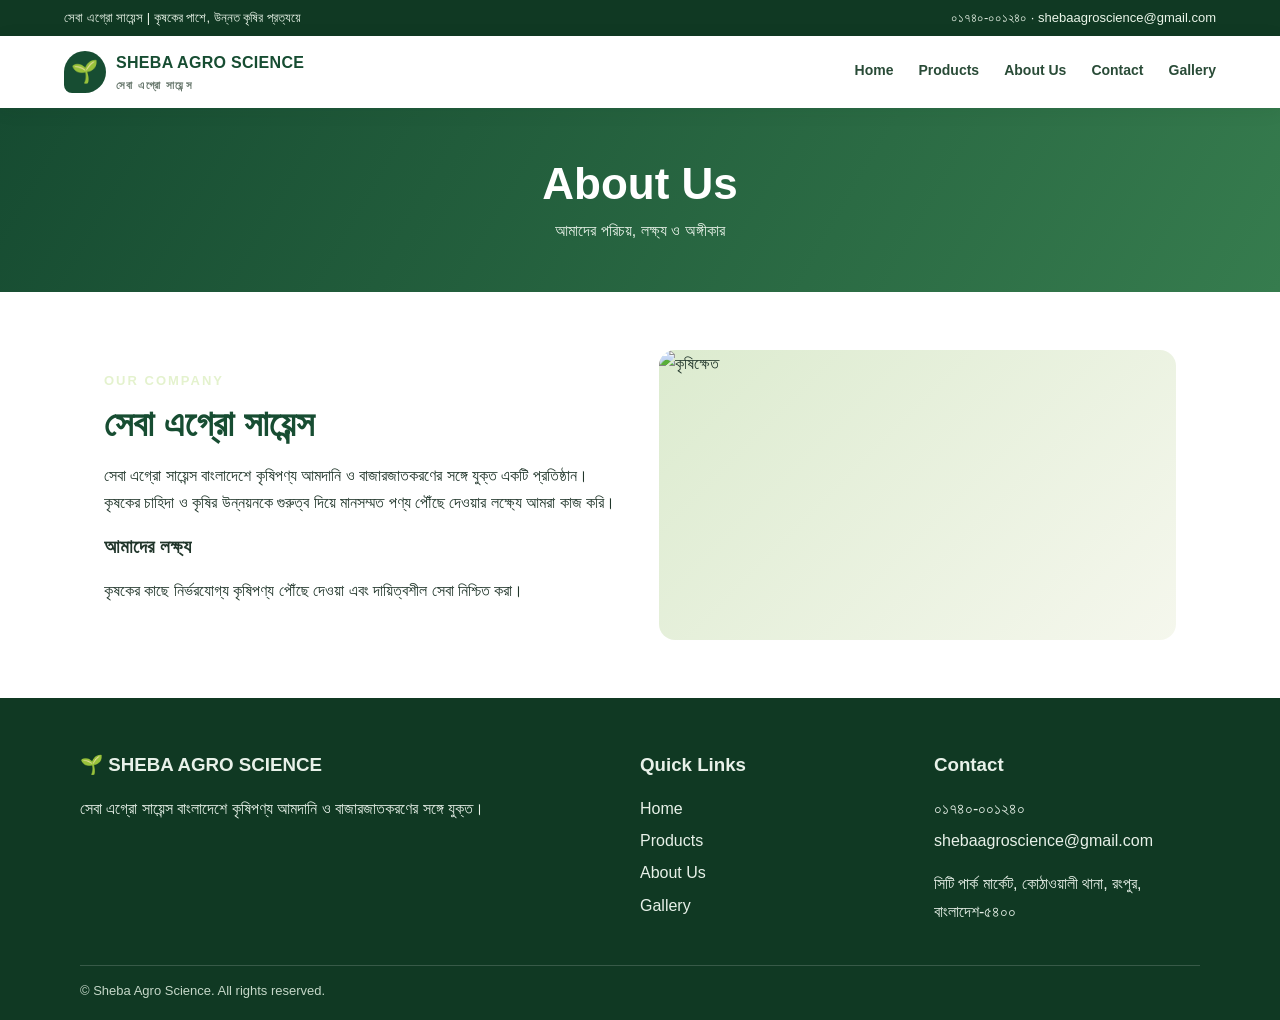
==== about.html @ 630cabfa "Add files via upload" ====
<!doctype html><html lang="bn"><head><meta charset="utf-8"><meta name="viewport" content="width=device-width,initial-scale=1"><title>About Us | Sheba Agro Science</title><meta name="description" content="সেবা এগ্রো সায়েন্স সম্পর্কে জানুন।"><link rel="stylesheet" href="style.css"></head><body><div class="topbar"><span>সেবা এগ্রো সায়েন্স | কৃষকের পাশে, উন্নত কৃষির প্রত্যয়ে</span><span>০১৭৪০-০০১২৪০ · shebaagroscience@gmail.com</span></div>
<header><a class="brand" href="index.html"><span class="brandmark">🌱</span><span>SHEBA AGRO SCIENCE<small>সেবা এগ্রো সায়েন্স</small></span></a><nav><a href="index.html">Home</a><a href="products.html">Products</a><a href="about.html">About Us</a><a href="contact.html">Contact</a><a href="gallery.html">Gallery</a></nav></header><section class="page-hero"><h1>About Us</h1><p>আমাদের পরিচয়, লক্ষ্য ও অঙ্গীকার</p></section><main class="wrap"><div class="split"><div><div class="eyebrow">Our Company</div><h2>সেবা এগ্রো সায়েন্স</h2><p>সেবা এগ্রো সায়েন্স বাংলাদেশে কৃষিপণ্য আমদানি ও বাজারজাতকরণের সঙ্গে যুক্ত একটি প্রতিষ্ঠান। কৃষকের চাহিদা ও কৃষির উন্নয়নকে গুরুত্ব দিয়ে মানসম্মত পণ্য পৌঁছে দেওয়ার লক্ষ্যে আমরা কাজ করি।</p><h3>আমাদের লক্ষ্য</h3><p>কৃষকের কাছে নির্ভরযোগ্য কৃষিপণ্য পৌঁছে দেওয়া এবং দায়িত্বশীল সেবা নিশ্চিত করা।</p></div><div class="visual"><img src="https://images.unsplash.com/photo-1500382017468-9049fed747ef?auto=format&fit=crop&w=900&q=80" alt="কৃষিক্ষেত"></div></div></main><footer><div class="footer-grid"><div><h3>🌱 SHEBA AGRO SCIENCE</h3><p>সেবা এগ্রো সায়েন্স বাংলাদেশে কৃষিপণ্য আমদানি ও বাজারজাতকরণের সঙ্গে যুক্ত।</p></div><div><h3>Quick Links</h3><a href="index.html">Home</a><a href="products.html">Products</a><a href="about.html">About Us</a><a href="gallery.html">Gallery</a></div><div><h3>Contact</h3><a href="tel:+8801740001240">০১৭৪০-০০১২৪০</a><a href="mailto:shebaagroscience@gmail.com">shebaagroscience@gmail.com</a><p>সিটি পার্ক মার্কেট, কোঠাওয়ালী থানা, রংপুর, বাংলাদেশ-৫৪০০</p></div></div><div class="copyright">© Sheba Agro Science. All rights reserved.</div></footer></body></html>
---- style.css ----
:root{--green:#174d32;--green2:#26764a;--lime:#d9edbd;--cream:#f7f8f1;--ink:#20352a;--muted:#66766b;--line:#e2e9df;--gold:#e9b949}
*{box-sizing:border-box}html{scroll-behavior:smooth}body{margin:0;font-family:Arial,"Noto Sans Bengali",sans-serif;color:var(--ink);line-height:1.7;background:#fff}a{color:inherit}
.topbar{background:#103923;color:#eaf5e9;padding:7px 5%;font-size:13px;display:flex;justify-content:space-between;gap:12px;flex-wrap:wrap}
header{position:sticky;top:0;z-index:10;background:#fff;box-shadow:0 3px 18px #102f1b12;padding:13px 5%;display:flex;align-items:center;justify-content:space-between;gap:18px;flex-wrap:wrap}
.brand{display:flex;align-items:center;gap:10px;text-decoration:none;color:var(--green);font-weight:900;letter-spacing:.3px}.brandmark{width:42px;height:42px;border-radius:50% 50% 50% 8px;background:var(--green);color:white;display:grid;place-items:center;font-size:22px}.brand small{display:block;font-size:11px;letter-spacing:1.4px;color:var(--muted)}
nav{display:flex;gap:clamp(10px,2vw,25px);flex-wrap:wrap}nav a{text-decoration:none;font-size:14px;font-weight:700;color:#294b37;padding:7px 0;border-bottom:2px solid transparent}nav a:hover,nav a.active{color:var(--green2);border-color:var(--gold)}
.hero{min-height:430px;background:linear-gradient(90deg,#103923ed,#174d32b8),url('https://images.unsplash.com/photo-1500382017468-9049fed747ef?auto=format&fit=crop&w=1800&q=85') center/cover;color:#fff;display:flex;align-items:center}.hero-inner{max-width:1120px;width:100%;margin:auto;padding:75px 24px}.eyebrow{color:#e4f2ce;font-weight:700;letter-spacing:2px;text-transform:uppercase;font-size:13px}.hero h1{font-size:clamp(34px,6vw,60px);line-height:1.15;max-width:760px;margin:12px 0}.hero p{font-size:18px;max-width:650px;color:#edf5ed}.actions{display:flex;gap:12px;flex-wrap:wrap;margin-top:24px}
.btn{display:inline-block;text-decoration:none;border-radius:7px;padding:11px 20px;background:var(--gold);color:#173b27;font-weight:800;border:1px solid var(--gold)}.btn.outline{background:transparent;color:white;border-color:#ffffffa8}.btn.green{background:var(--green);color:white;border-color:var(--green)}
.wrap{max-width:1120px;margin:auto;padding:58px 24px}.section-head{text-align:center;max-width:720px;margin:0 auto 30px}.section-head .eyebrow{color:var(--green2)}h1,h2,h3{line-height:1.25}h2{font-size:clamp(26px,4vw,36px);color:var(--green);margin:8px 0 12px}.section-head p,.muted{color:var(--muted)}
.stats{display:grid;grid-template-columns:repeat(auto-fit,minmax(180px,1fr));gap:1px;background:var(--line);border:1px solid var(--line);border-radius:12px;overflow:hidden;margin-top:-28px;position:relative}.stat{background:#fff;text-align:center;padding:22px}.stat strong{display:block;color:var(--green);font-size:18px}
.split{display:grid;grid-template-columns:1fr 1fr;gap:38px;align-items:center}.visual{min-height:290px;border-radius:16px;background:linear-gradient(135deg,#dcebcf,#f5f7ed);display:grid;place-items:center;overflow:hidden}.visual img{width:100%;height:100%;min-height:290px;object-fit:cover}
.grid{display:grid;grid-template-columns:repeat(auto-fit,minmax(235px,1fr));gap:22px}.card{border:1px solid var(--line);border-radius:13px;overflow:hidden;background:#fff;transition:.2s;box-shadow:0 5px 20px #173b2709}.card:hover{transform:translateY(-4px);box-shadow:0 12px 26px #173b2718}.card img{width:100%;height:225px;object-fit:contain;background:var(--cream);padding:15px}.card-body{padding:18px}.card h3{margin:0 0 8px;color:var(--green)}.tag{display:inline-block;background:#eef6e8;color:var(--green);padding:4px 10px;border-radius:20px;font-size:12px;font-weight:700}
.page-hero{background:linear-gradient(120deg,#164b31,#367c4e);color:#fff;padding:48px 24px;text-align:center}.page-hero h1{font-size:clamp(30px,5vw,44px);margin:0 0 6px}.page-hero p{margin:0;color:#e7f1e7}
.panel{background:var(--cream);border:1px solid var(--line);border-radius:14px;padding:24px;margin:20px 0}
.product-detail{display:grid;grid-template-columns:minmax(260px, .9fr) 1.1fr;gap:36px;align-items:start}.product-detail img{width:100%;max-height:520px;object-fit:contain;background:var(--cream);border-radius:14px;padding:14px}
ul{padding-left:22px}li{margin:8px 0}
.contact-grid{display:grid;grid-template-columns:repeat(auto-fit,minmax(220px,1fr));gap:16px}.contact-item{border:1px solid var(--line);border-radius:12px;padding:20px}.contact-item b{display:block;color:var(--green);margin-bottom:5px}
.gallery-note{background:#f4f8f1;border-radius:12px;padding:16px;color:var(--muted);margin-top:22px}
footer{background:#103923;color:#e8f1e9;padding:36px 5% 18px}.footer-grid{max-width:1120px;margin:auto;display:grid;grid-template-columns:2fr 1fr 1fr;gap:28px}.footer-grid a{color:#e8f1e9;text-decoration:none;display:block;margin:5px 0}.copyright{max-width:1120px;margin:24px auto 0;border-top:1px solid #ffffff2b;padding-top:14px;font-size:13px;color:#c5d7c8}
@media(max-width:720px){header{position:static;justify-content:center}.brand{width:100%;justify-content:center}nav{justify-content:center}.split,.product-detail{grid-template-columns:1fr}.hero{min-height:390px}.footer-grid{grid-template-columns:1fr}.wrap{padding:42px 18px}}
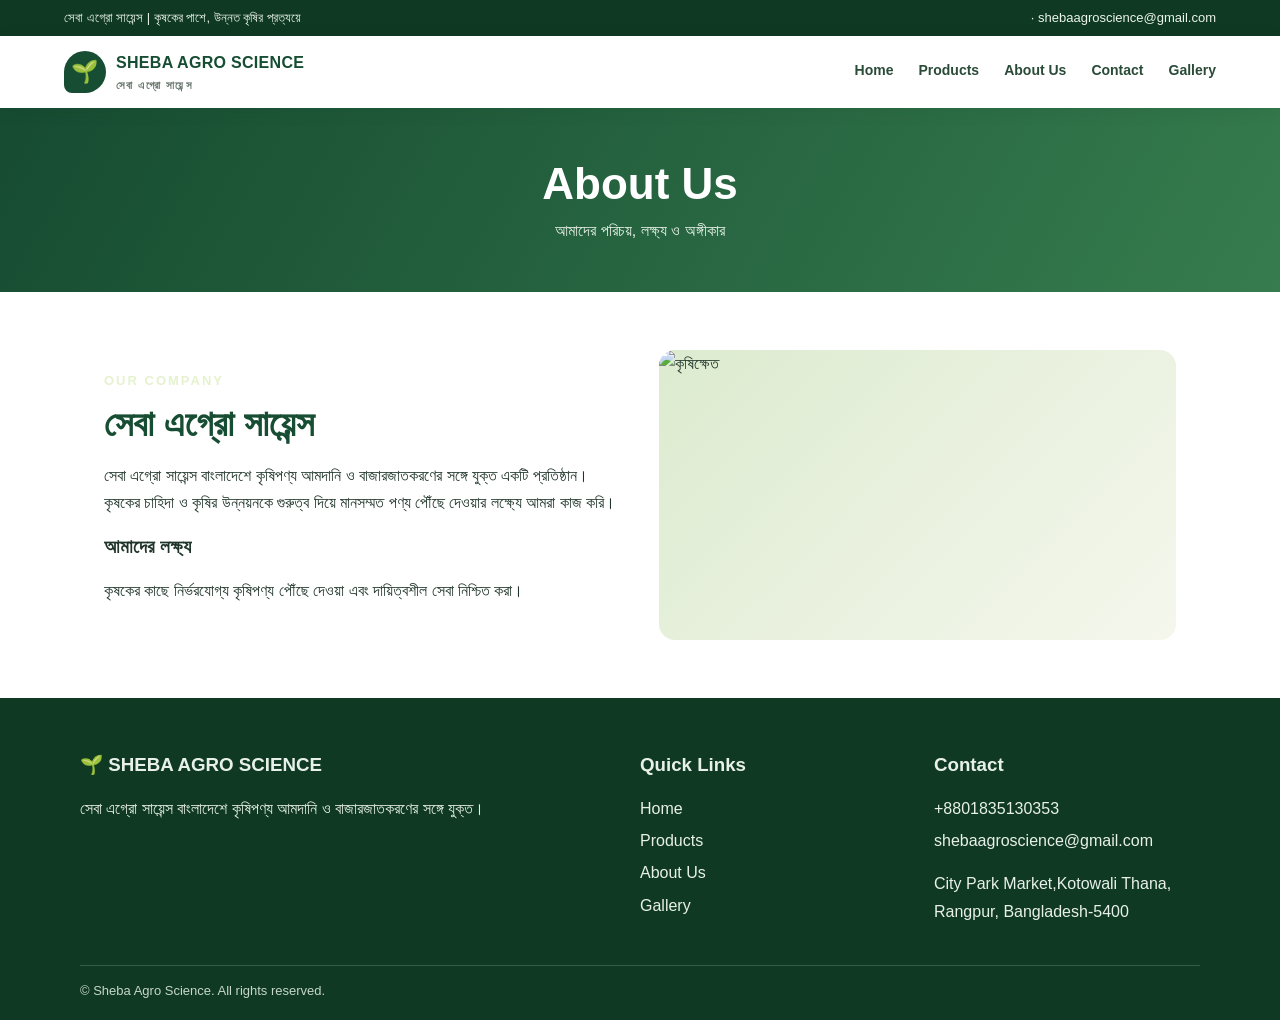
==== commit 7762c905: "Update about.html" ====
--- a/about.html
+++ b/about.html
@@ -1,2 +1,2 @@
-<!doctype html><html lang="bn"><head><meta charset="utf-8"><meta name="viewport" content="width=device-width,initial-scale=1"><title>About Us | Sheba Agro Science</title><meta name="description" content="সেবা এগ্রো সায়েন্স সম্পর্কে জানুন।"><link rel="stylesheet" href="style.css"></head><body><div class="topbar"><span>সেবা এগ্রো সায়েন্স | কৃষকের পাশে, উন্নত কৃষির প্রত্যয়ে</span><span>০১৭৪০-০০১২৪০ · shebaagroscience@gmail.com</span></div>
-<header><a class="brand" href="index.html"><span class="brandmark">🌱</span><span>SHEBA AGRO SCIENCE<small>সেবা এগ্রো সায়েন্স</small></span></a><nav><a href="index.html">Home</a><a href="products.html">Products</a><a href="about.html">About Us</a><a href="contact.html">Contact</a><a href="gallery.html">Gallery</a></nav></header><section class="page-hero"><h1>About Us</h1><p>আমাদের পরিচয়, লক্ষ্য ও অঙ্গীকার</p></section><main class="wrap"><div class="split"><div><div class="eyebrow">Our Company</div><h2>সেবা এগ্রো সায়েন্স</h2><p>সেবা এগ্রো সায়েন্স বাংলাদেশে কৃষিপণ্য আমদানি ও বাজারজাতকরণের সঙ্গে যুক্ত একটি প্রতিষ্ঠান। কৃষকের চাহিদা ও কৃষির উন্নয়নকে গুরুত্ব দিয়ে মানসম্মত পণ্য পৌঁছে দেওয়ার লক্ষ্যে আমরা কাজ করি।</p><h3>আমাদের লক্ষ্য</h3><p>কৃষকের কাছে নির্ভরযোগ্য কৃষিপণ্য পৌঁছে দেওয়া এবং দায়িত্বশীল সেবা নিশ্চিত করা।</p></div><div class="visual"><img src="https://images.unsplash.com/photo-1500382017468-9049fed747ef?auto=format&fit=crop&w=900&q=80" alt="কৃষিক্ষেত"></div></div></main><footer><div class="footer-grid"><div><h3>🌱 SHEBA AGRO SCIENCE</h3><p>সেবা এগ্রো সায়েন্স বাংলাদেশে কৃষিপণ্য আমদানি ও বাজারজাতকরণের সঙ্গে যুক্ত।</p></div><div><h3>Quick Links</h3><a href="index.html">Home</a><a href="products.html">Products</a><a href="about.html">About Us</a><a href="gallery.html">Gallery</a></div><div><h3>Contact</h3><a href="tel:+8801740001240">০১৭৪০-০০১২৪০</a><a href="mailto:shebaagroscience@gmail.com">shebaagroscience@gmail.com</a><p>সিটি পার্ক মার্কেট, কোঠাওয়ালী থানা, রংপুর, বাংলাদেশ-৫৪০০</p></div></div><div class="copyright">© Sheba Agro Science. All rights reserved.</div></footer></body></html>+<!doctype html><html lang="bn"><head><meta charset="utf-8"><meta name="viewport" content="width=device-width,initial-scale=1"><title>About Us | Sheba Agro Science</title><meta name="description" content="সেবা এগ্রো সায়েন্স সম্পর্কে জানুন।"><link rel="stylesheet" href="style.css"></head><body><div class="topbar"><span>সেবা এগ্রো সায়েন্স | কৃষকের পাশে, উন্নত কৃষির প্রত্যয়ে</span><span>· shebaagroscience@gmail.com</span></div>
+<header><a class="brand" href="index.html"><span class="brandmark">🌱</span><span>SHEBA AGRO SCIENCE<small>সেবা এগ্রো সায়েন্স</small></span></a><nav><a href="index.html">Home</a><a href="products.html">Products</a><a href="about.html">About Us</a><a href="contact.html">Contact</a><a href="gallery.html">Gallery</a></nav></header><section class="page-hero"><h1>About Us</h1><p>আমাদের পরিচয়, লক্ষ্য ও অঙ্গীকার</p></section><main class="wrap"><div class="split"><div><div class="eyebrow">Our Company</div><h2>সেবা এগ্রো সায়েন্স</h2><p>সেবা এগ্রো সায়েন্স বাংলাদেশে কৃষিপণ্য আমদানি ও বাজারজাতকরণের সঙ্গে যুক্ত একটি প্রতিষ্ঠান। কৃষকের চাহিদা ও কৃষির উন্নয়নকে গুরুত্ব দিয়ে মানসম্মত পণ্য পৌঁছে দেওয়ার লক্ষ্যে আমরা কাজ করি।</p><h3>আমাদের লক্ষ্য</h3><p>কৃষকের কাছে নির্ভরযোগ্য কৃষিপণ্য পৌঁছে দেওয়া এবং দায়িত্বশীল সেবা নিশ্চিত করা।</p></div><div class="visual"><img src="https://images.unsplash.com/photo-1500382017468-9049fed747ef?auto=format&fit=crop&w=900&q=80" alt="কৃষিক্ষেত"></div></div></main><footer><div class="footer-grid"><div><h3>🌱 SHEBA AGRO SCIENCE</h3><p>সেবা এগ্রো সায়েন্স বাংলাদেশে কৃষিপণ্য আমদানি ও বাজারজাতকরণের সঙ্গে যুক্ত।</p></div><div><h3>Quick Links</h3><a href="index.html">Home</a><a href="products.html">Products</a><a href="about.html">About Us</a><a href="gallery.html">Gallery</a></div><div><h3>Contact</h3><a href="tel:+8801835130353">+8801835130353</a><a href="mailto:shebaagroscience@gmail.com">shebaagroscience@gmail.com</a><p>City Park Market,Kotowali Thana, Rangpur, Bangladesh-5400</p></div></div><div class="copyright">© Sheba Agro Science. All rights reserved.</div></footer></body></html>
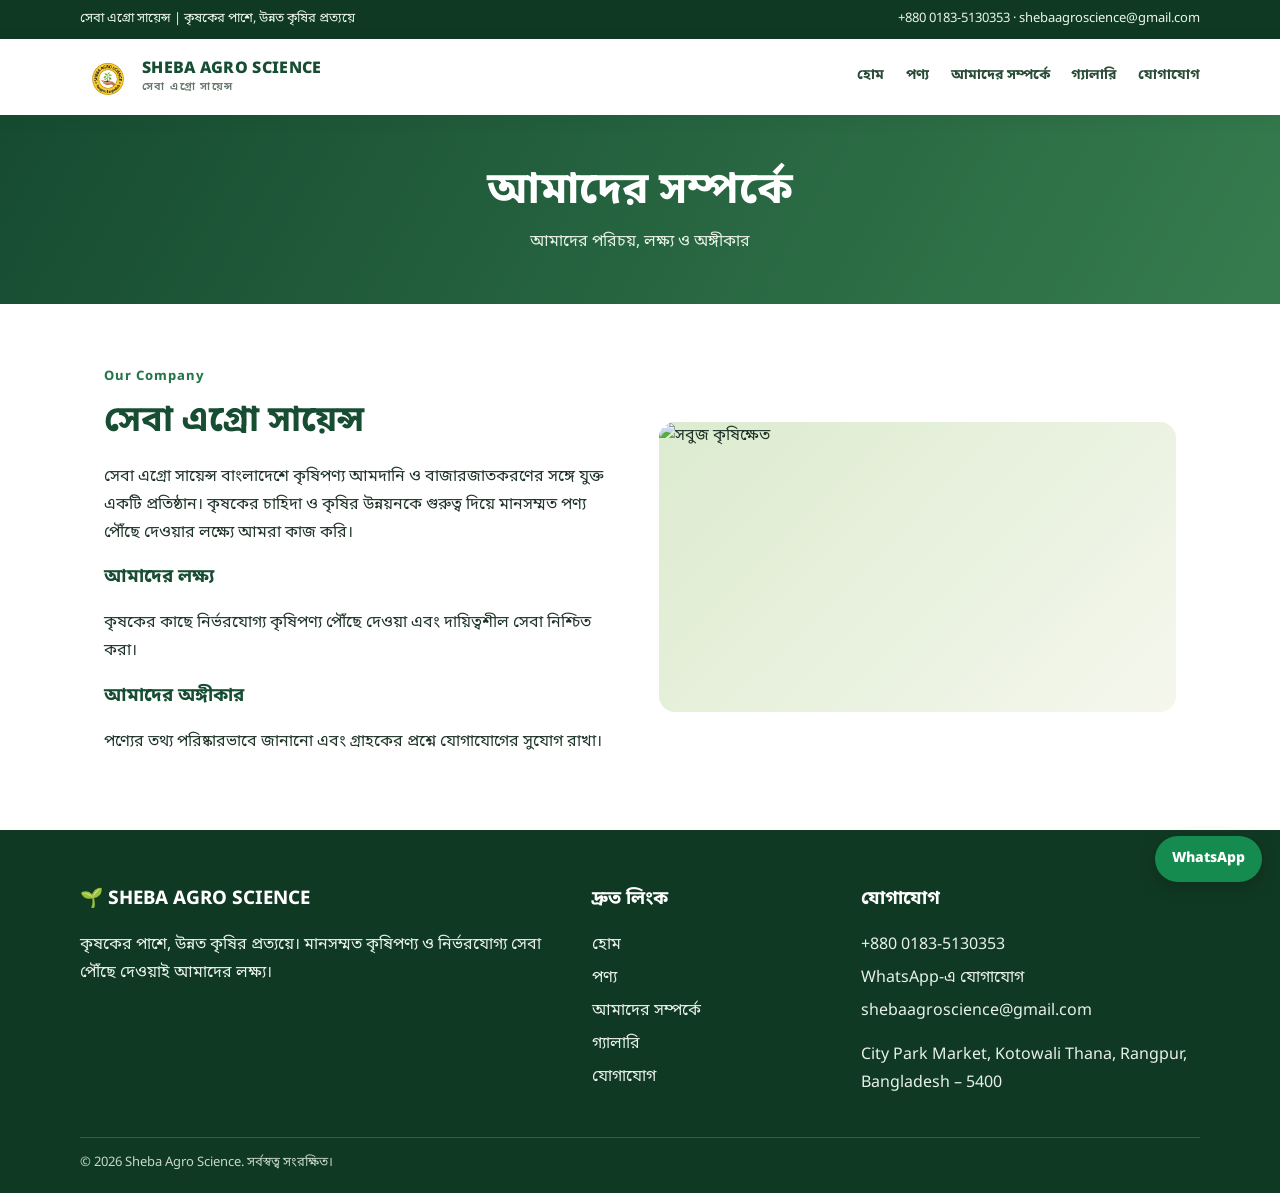
==== commit 6dd10c40: "Update all" ====
--- a/about.html
+++ b/about.html
@@ -1,2 +1,34 @@
-<!doctype html><html lang="bn"><head><meta charset="utf-8"><meta name="viewport" content="width=device-width,initial-scale=1"><title>About Us | Sheba Agro Science</title><meta name="description" content="সেবা এগ্রো সায়েন্স সম্পর্কে জানুন।"><link rel="stylesheet" href="style.css"></head><body><div class="topbar"><span>সেবা এগ্রো সায়েন্স | কৃষকের পাশে, উন্নত কৃষির প্রত্যয়ে</span><span>· shebaagroscience@gmail.com</span></div>
-<header><a class="brand" href="index.html"><span class="brandmark">🌱</span><span>SHEBA AGRO SCIENCE<small>সেবা এগ্রো সায়েন্স</small></span></a><nav><a href="index.html">Home</a><a href="products.html">Products</a><a href="about.html">About Us</a><a href="contact.html">Contact</a><a href="gallery.html">Gallery</a></nav></header><section class="page-hero"><h1>About Us</h1><p>আমাদের পরিচয়, লক্ষ্য ও অঙ্গীকার</p></section><main class="wrap"><div class="split"><div><div class="eyebrow">Our Company</div><h2>সেবা এগ্রো সায়েন্স</h2><p>সেবা এগ্রো সায়েন্স বাংলাদেশে কৃষিপণ্য আমদানি ও বাজারজাতকরণের সঙ্গে যুক্ত একটি প্রতিষ্ঠান। কৃষকের চাহিদা ও কৃষির উন্নয়নকে গুরুত্ব দিয়ে মানসম্মত পণ্য পৌঁছে দেওয়ার লক্ষ্যে আমরা কাজ করি।</p><h3>আমাদের লক্ষ্য</h3><p>কৃষকের কাছে নির্ভরযোগ্য কৃষিপণ্য পৌঁছে দেওয়া এবং দায়িত্বশীল সেবা নিশ্চিত করা।</p></div><div class="visual"><img src="https://images.unsplash.com/photo-1500382017468-9049fed747ef?auto=format&fit=crop&w=900&q=80" alt="কৃষিক্ষেত"></div></div></main><footer><div class="footer-grid"><div><h3>🌱 SHEBA AGRO SCIENCE</h3><p>সেবা এগ্রো সায়েন্স বাংলাদেশে কৃষিপণ্য আমদানি ও বাজারজাতকরণের সঙ্গে যুক্ত।</p></div><div><h3>Quick Links</h3><a href="index.html">Home</a><a href="products.html">Products</a><a href="about.html">About Us</a><a href="gallery.html">Gallery</a></div><div><h3>Contact</h3><a href="tel:+8801835130353">+8801835130353</a><a href="mailto:shebaagroscience@gmail.com">shebaagroscience@gmail.com</a><p>City Park Market,Kotowali Thana, Rangpur, Bangladesh-5400</p></div></div><div class="copyright">© Sheba Agro Science. All rights reserved.</div></footer></body></html>
+<!doctype html>
+<html lang="bn">
+<head>
+<meta charset="utf-8"><meta name="viewport" content="width=device-width, initial-scale=1">
+<title>আমাদের সম্পর্কে | Sheba Agro Science</title><meta name="description" content="সেবা এগ্রো সায়েন্স সম্পর্কে জানুন।">
+<meta name="theme-color" content="#174d32"><link rel="stylesheet" href="style.css">
+</head><body>
+<div class="topbar">
+  <span>সেবা এগ্রো সায়েন্স | কৃষকের পাশে, উন্নত কৃষির প্রত্যয়ে</span>
+  <span><a href="tel:+8801835130353">+880 0183-5130353</a> <span aria-hidden="true">·</span> <a href="mailto:shebaagroscience@gmail.com">shebaagroscience@gmail.com</a></span>
+</div>
+<header class="site-header">
+  <a class="brand" href="index.html" aria-label="Sheba Agro Science home">
+    <img class="brand-logo" src="sheba-agro-logo.jpg" alt="Sheba Agro Science logo">
+    <span class="brand-name">SHEBA AGRO SCIENCE<small>সেবা এগ্রো সায়েন্স</small></span>
+  </a>
+  <nav aria-label="প্রধান মেনু">
+    <a href="index.html">হোম</a><a href="products.html">পণ্য</a><a href="about.html">আমাদের সম্পর্কে</a><a href="gallery.html">গ্যালারি</a><a href="contact.html">যোগাযোগ</a>
+  </nav>
+</header><section class="page-hero"><h1>আমাদের সম্পর্কে</h1><p>আমাদের পরিচয়, লক্ষ্য ও অঙ্গীকার</p></section>
+<main class="wrap split"><div><span class="eyebrow dark">Our Company</span><h2>সেবা এগ্রো সায়েন্স</h2>
+<p>সেবা এগ্রো সায়েন্স বাংলাদেশে কৃষিপণ্য আমদানি ও বাজারজাতকরণের সঙ্গে যুক্ত একটি প্রতিষ্ঠান। কৃষকের চাহিদা ও কৃষির উন্নয়নকে গুরুত্ব দিয়ে মানসম্মত পণ্য পৌঁছে দেওয়ার লক্ষ্যে আমরা কাজ করি।</p>
+<h3>আমাদের লক্ষ্য</h3><p>কৃষকের কাছে নির্ভরযোগ্য কৃষিপণ্য পৌঁছে দেওয়া এবং দায়িত্বশীল সেবা নিশ্চিত করা।</p>
+<h3>আমাদের অঙ্গীকার</h3><p>পণ্যের তথ্য পরিষ্কারভাবে জানানো এবং গ্রাহকের প্রশ্নে যোগাযোগের সুযোগ রাখা।</p></div>
+<div class="visual"><img src="https://images.unsplash.com/photo-1500382017468-9049fed747ef?auto=format&fit=crop&w=1000&q=85" alt="সবুজ কৃষিক্ষেত" loading="lazy"></div></main>
+<footer class="site-footer">
+ <div class="footer-grid">
+  <div><h3>🌱 SHEBA AGRO SCIENCE</h3><p>কৃষকের পাশে, উন্নত কৃষির প্রত্যয়ে। মানসম্মত কৃষিপণ্য ও নির্ভরযোগ্য সেবা পৌঁছে দেওয়াই আমাদের লক্ষ্য।</p></div>
+  <div><h3>দ্রুত লিংক</h3><a href="index.html">হোম</a><a href="products.html">পণ্য</a><a href="about.html">আমাদের সম্পর্কে</a><a href="gallery.html">গ্যালারি</a><a href="contact.html">যোগাযোগ</a></div>
+  <div><h3>যোগাযোগ</h3><a href="tel:+8801835130353">+880 0183-5130353</a><a href="https://wa.me/8801835130353" target="_blank" rel="noopener">WhatsApp-এ যোগাযোগ</a><a href="mailto:shebaagroscience@gmail.com">shebaagroscience@gmail.com</a><p>City Park Market, Kotowali Thana, Rangpur, Bangladesh – 5400</p></div>
+ </div>
+ <div class="copyright">© <span id="year">2026</span> Sheba Agro Science. সর্বস্বত্ব সংরক্ষিত।</div>
+</footer>
+<a class="whatsapp-float" href="https://wa.me/8801835130353" target="_blank" rel="noopener" aria-label="WhatsApp-এ যোগাযোগ">WhatsApp</a></body></html>
--- a/style.css
+++ b/style.css
@@ -1,21 +1,29 @@
+@import url('https://fonts.googleapis.com/css2?family=Noto+Sans+Bengali:wght@400;500;600;700;800&display=swap');
+:root{--green:#174d32;--green2:#26764a;--lime:#e6f1d9;--cream:#f7f8f1;--ink:#20352a;--muted:#66766b;--line:#e2e9df;--gold:#e9b949}
+*{box-sizing:border-box}html{scroll-behavior:smooth}body{margin:0;font-family:'Noto Sans Bengali',Arial,sans-serif;color:var(--ink);line-height:1.75;background:#fff}img{max-width:100%;display:block}a{color:var(--green2)}a:focus-visible,.btn:focus-visible{outline:3px solid var(--gold);outline-offset:3px}
+.topbar{background:#103923;color:#eaf5e9;padding:8px max(5%,calc((100% - 1120px)/2));font-size:13px;display:flex;justify-content:space-between;gap:8px 18px;flex-wrap:wrap}.topbar a{color:inherit;text-decoration:none}
+.site-header{position:sticky;top:0;z-index:20;background:#fff;box-shadow:0 3px 18px #102f1b12;padding:12px max(5%,calc((100% - 1120px)/2));display:flex;align-items:center;justify-content:space-between;gap:18px}
+.brand{display:flex;align-items:center;gap:10px;text-decoration:none;color:var(--green);font-weight:800;letter-spacing:.3px;line-height:1.35}.brandmark{width:43px;height:43px;flex:0 0 43px;border-radius:50% 50% 50% 8px;background:var(--green);color:white;display:grid;place-items:center;font-size:22px}.brand-name small{display:block;font-size:11px;letter-spacing:1.4px;color:var(--muted);font-weight:600}
+nav{display:flex;align-items:center;justify-content:flex-end;gap:clamp(8px,1.7vw,22px);flex-wrap:wrap}nav a{text-decoration:none;font-size:14px;font-weight:700;color:#294b37;padding:8px 0;border-bottom:2px solid transparent}nav a:hover{color:var(--green2);border-color:var(--gold)}
+.hero{min-height:430px;background:linear-gradient(90deg,#103923ed,#174d32b8),url('https://images.unsplash.com/photo-1500382017468-9049fed747ef?auto=format&fit=crop&w=1800&q=85') center/cover;color:#fff;display:flex;align-items:center}.hero-inner{max-width:1120px;width:100%;margin:auto;padding:76px 24px}.eyebrow{color:#e4f2ce;font-weight:700;letter-spacing:1px;font-size:13px}.eyebrow.dark{color:var(--green2)}.hero h1{font-size:clamp(34px,6vw,60px);line-height:1.2;max-width:760px;margin:12px 0}.hero p{font-size:18px;max-width:650px;color:#edf5ed}.actions{display:flex;gap:12px;flex-wrap:wrap;margin-top:24px}
+.btn{display:inline-flex;align-items:center;justify-content:center;text-align:center;text-decoration:none;border-radius:8px;padding:11px 19px;background:var(--gold);color:#173b27;font-weight:800;border:1px solid var(--gold);transition:transform .2s,background .2s}.btn:hover{transform:translateY(-2px)}.btn.outline{background:transparent;color:white;border-color:#ffffffa8}.btn.green{background:var(--green);color:white;border-color:var(--green)}
+.wrap{max-width:1120px;margin:auto;padding:58px 24px}.section-head{text-align:center;max-width:720px;margin:0 auto 30px}.section-head p,.muted{color:var(--muted)}h1,h2,h3{line-height:1.35}h2{font-size:clamp(25px,4vw,36px);color:var(--green);margin:8px 0 12px}h3{color:var(--green)}
+.stats{display:grid;grid-template-columns:repeat(3,minmax(0,1fr));gap:1px;background:var(--line);border:1px solid var(--line);border-radius:14px;overflow:hidden;margin-top:-26px;position:relative;padding:0}.stat{background:#fff;text-align:center;padding:22px}.stat strong{display:block;color:var(--green);font-size:18px}.stat span{color:var(--muted);font-size:14px}
+.split{display:grid;grid-template-columns:1fr 1fr;gap:38px;align-items:center}.visual{min-height:290px;border-radius:16px;background:linear-gradient(135deg,#dcebcf,#f5f7ed);overflow:hidden}.visual img{width:100%;height:100%;min-height:290px;object-fit:cover}
+.product-section{background:#f8faf6}.grid{display:grid;grid-template-columns:repeat(auto-fit,minmax(min(100%,245px),1fr));gap:22px}.card{border:1px solid var(--line);border-radius:14px;overflow:hidden;background:#fff;box-shadow:0 5px 20px #173b2709;min-width:0}.card img{width:100%;height:230px;object-fit:contain;background:var(--cream);padding:15px}.card-body{padding:18px}.card h3{margin:8px 0}.tag{display:inline-block;background:#eef6e8;color:var(--green);padding:4px 10px;border-radius:20px;font-size:12px;font-weight:700}.center{text-align:center;margin-top:28px}
+.page-hero{background:linear-gradient(120deg,#164b31,#367c4e);color:#fff;padding:48px 24px;text-align:center}.page-hero h1{font-size:clamp(30px,5vw,44px);margin:0 0 6px}.page-hero p{margin:0;color:#e7f1e7}
+.panel{background:var(--cream);border:1px solid var(--line);border-radius:14px;padding:24px;margin:20px 0}.product-detail{display:grid;grid-template-columns:minmax(260px,.9fr) 1.1fr;gap:36px;align-items:start}.product-detail>img{width:100%;max-height:520px;object-fit:contain;background:var(--cream);border-radius:14px;padding:14px}.product-detail li{margin:8px 0}.back-link{text-decoration:none;font-weight:700}
+.contact-grid{display:grid;grid-template-columns:repeat(2,minmax(0,1fr));gap:16px}.contact-item{border:1px solid var(--line);border-radius:12px;padding:20px;overflow-wrap:anywhere}.contact-item b{display:block;color:var(--green);margin-bottom:5px}.contact-item p{margin:4px 0}.address{grid-column:1/-1}.contact-cta{margin-bottom:12px}
+.site-footer{background:#103923;color:#e8f1e9;padding:38px 5% 18px}.footer-grid{max-width:1120px;margin:auto;display:grid;grid-template-columns:2fr 1fr 1.4fr;gap:28px}.footer-grid h3{color:#fff}.footer-grid a{color:#e8f1e9;text-decoration:none;display:block;margin:5px 0;overflow-wrap:anywhere}.footer-grid a:hover{text-decoration:underline}.copyright{max-width:1120px;margin:24px auto 0;border-top:1px solid #ffffff2b;padding-top:14px;font-size:13px;color:#c5d7c8}
+.whatsapp-float{position:fixed;right:18px;bottom:18px;z-index:30;background:#168b50;color:#fff;text-decoration:none;padding:11px 17px;border-radius:999px;font-size:14px;font-weight:800;box-shadow:0 5px 18px #0003}
+@media(max-width:760px){.topbar{justify-content:center;text-align:center}.site-header{position:relative;flex-direction:column;padding:12px 16px;gap:8px}.brand{justify-content:center}.site-header nav{justify-content:center;gap:5px 16px}.site-header nav a{font-size:13px}.hero{min-height:390px}.hero-inner{padding:62px 22px}.split,.product-detail{grid-template-columns:1fr}.stats{grid-template-columns:1fr;margin-top:20px}.wrap{padding:42px 18px}.footer-grid{grid-template-columns:1fr;gap:16px}.contact-grid{grid-template-columns:1fr}.address{grid-column:auto}}
+@media(max-width:380px){.brand-name{font-size:14px}.site-header nav{gap:4px 11px}.site-header nav a{font-size:12px}.actions .btn{width:100%}.whatsapp-float{right:12px;bottom:12px}}
 
-:root{--green:#174d32;--green2:#26764a;--lime:#d9edbd;--cream:#f7f8f1;--ink:#20352a;--muted:#66766b;--line:#e2e9df;--gold:#e9b949}
-*{box-sizing:border-box}html{scroll-behavior:smooth}body{margin:0;font-family:Arial,"Noto Sans Bengali",sans-serif;color:var(--ink);line-height:1.7;background:#fff}a{color:inherit}
-.topbar{background:#103923;color:#eaf5e9;padding:7px 5%;font-size:13px;display:flex;justify-content:space-between;gap:12px;flex-wrap:wrap}
-header{position:sticky;top:0;z-index:10;background:#fff;box-shadow:0 3px 18px #102f1b12;padding:13px 5%;display:flex;align-items:center;justify-content:space-between;gap:18px;flex-wrap:wrap}
-.brand{display:flex;align-items:center;gap:10px;text-decoration:none;color:var(--green);font-weight:900;letter-spacing:.3px}.brandmark{width:42px;height:42px;border-radius:50% 50% 50% 8px;background:var(--green);color:white;display:grid;place-items:center;font-size:22px}.brand small{display:block;font-size:11px;letter-spacing:1.4px;color:var(--muted)}
-nav{display:flex;gap:clamp(10px,2vw,25px);flex-wrap:wrap}nav a{text-decoration:none;font-size:14px;font-weight:700;color:#294b37;padding:7px 0;border-bottom:2px solid transparent}nav a:hover,nav a.active{color:var(--green2);border-color:var(--gold)}
-.hero{min-height:430px;background:linear-gradient(90deg,#103923ed,#174d32b8),url('https://images.unsplash.com/photo-1500382017468-9049fed747ef?auto=format&fit=crop&w=1800&q=85') center/cover;color:#fff;display:flex;align-items:center}.hero-inner{max-width:1120px;width:100%;margin:auto;padding:75px 24px}.eyebrow{color:#e4f2ce;font-weight:700;letter-spacing:2px;text-transform:uppercase;font-size:13px}.hero h1{font-size:clamp(34px,6vw,60px);line-height:1.15;max-width:760px;margin:12px 0}.hero p{font-size:18px;max-width:650px;color:#edf5ed}.actions{display:flex;gap:12px;flex-wrap:wrap;margin-top:24px}
-.btn{display:inline-block;text-decoration:none;border-radius:7px;padding:11px 20px;background:var(--gold);color:#173b27;font-weight:800;border:1px solid var(--gold)}.btn.outline{background:transparent;color:white;border-color:#ffffffa8}.btn.green{background:var(--green);color:white;border-color:var(--green)}
-.wrap{max-width:1120px;margin:auto;padding:58px 24px}.section-head{text-align:center;max-width:720px;margin:0 auto 30px}.section-head .eyebrow{color:var(--green2)}h1,h2,h3{line-height:1.25}h2{font-size:clamp(26px,4vw,36px);color:var(--green);margin:8px 0 12px}.section-head p,.muted{color:var(--muted)}
-.stats{display:grid;grid-template-columns:repeat(auto-fit,minmax(180px,1fr));gap:1px;background:var(--line);border:1px solid var(--line);border-radius:12px;overflow:hidden;margin-top:-28px;position:relative}.stat{background:#fff;text-align:center;padding:22px}.stat strong{display:block;color:var(--green);font-size:18px}
-.split{display:grid;grid-template-columns:1fr 1fr;gap:38px;align-items:center}.visual{min-height:290px;border-radius:16px;background:linear-gradient(135deg,#dcebcf,#f5f7ed);display:grid;place-items:center;overflow:hidden}.visual img{width:100%;height:100%;min-height:290px;object-fit:cover}
-.grid{display:grid;grid-template-columns:repeat(auto-fit,minmax(235px,1fr));gap:22px}.card{border:1px solid var(--line);border-radius:13px;overflow:hidden;background:#fff;transition:.2s;box-shadow:0 5px 20px #173b2709}.card:hover{transform:translateY(-4px);box-shadow:0 12px 26px #173b2718}.card img{width:100%;height:225px;object-fit:contain;background:var(--cream);padding:15px}.card-body{padding:18px}.card h3{margin:0 0 8px;color:var(--green)}.tag{display:inline-block;background:#eef6e8;color:var(--green);padding:4px 10px;border-radius:20px;font-size:12px;font-weight:700}
-.page-hero{background:linear-gradient(120deg,#164b31,#367c4e);color:#fff;padding:48px 24px;text-align:center}.page-hero h1{font-size:clamp(30px,5vw,44px);margin:0 0 6px}.page-hero p{margin:0;color:#e7f1e7}
-.panel{background:var(--cream);border:1px solid var(--line);border-radius:14px;padding:24px;margin:20px 0}
-.product-detail{display:grid;grid-template-columns:minmax(260px, .9fr) 1.1fr;gap:36px;align-items:start}.product-detail img{width:100%;max-height:520px;object-fit:contain;background:var(--cream);border-radius:14px;padding:14px}
-ul{padding-left:22px}li{margin:8px 0}
-.contact-grid{display:grid;grid-template-columns:repeat(auto-fit,minmax(220px,1fr));gap:16px}.contact-item{border:1px solid var(--line);border-radius:12px;padding:20px}.contact-item b{display:block;color:var(--green);margin-bottom:5px}
-.gallery-note{background:#f4f8f1;border-radius:12px;padding:16px;color:var(--muted);margin-top:22px}
-footer{background:#103923;color:#e8f1e9;padding:36px 5% 18px}.footer-grid{max-width:1120px;margin:auto;display:grid;grid-template-columns:2fr 1fr 1fr;gap:28px}.footer-grid a{color:#e8f1e9;text-decoration:none;display:block;margin:5px 0}.copyright{max-width:1120px;margin:24px auto 0;border-top:1px solid #ffffff2b;padding-top:14px;font-size:13px;color:#c5d7c8}
-@media(max-width:720px){header{position:static;justify-content:center}.brand{width:100%;justify-content:center}nav{justify-content:center}.split,.product-detail{grid-template-columns:1fr}.hero{min-height:390px}.footer-grid{grid-template-columns:1fr}.wrap{padding:42px 18px}}
+.coming-art{height:230px;display:grid;place-items:center;background:linear-gradient(135deg,#e6f1d9,#f7f8f1);font-size:76px}.gallery-note{border:1px dashed #b9cdb8;border-radius:14px;padding:35px;text-align:center;background:#f8faf6;color:#53685a}
+
+/* User-supplied Sheba Agro Science identity and product pack images */
+.brand-logo{width:52px;height:52px;flex:0 0 52px;object-fit:contain;border-radius:50%;background:#fff}
+.page-logo{width:88px;height:88px;object-fit:contain;border-radius:50%;background:#fff;margin:0 auto 14px;padding:3px}
+.gallery-grid .card img{height:250px}
+.logo-gallery-card img{object-fit:contain;background:#fff}
+@media(max-width:380px){.brand-logo{width:44px;height:44px;flex-basis:44px}.page-logo{width:74px;height:74px}}
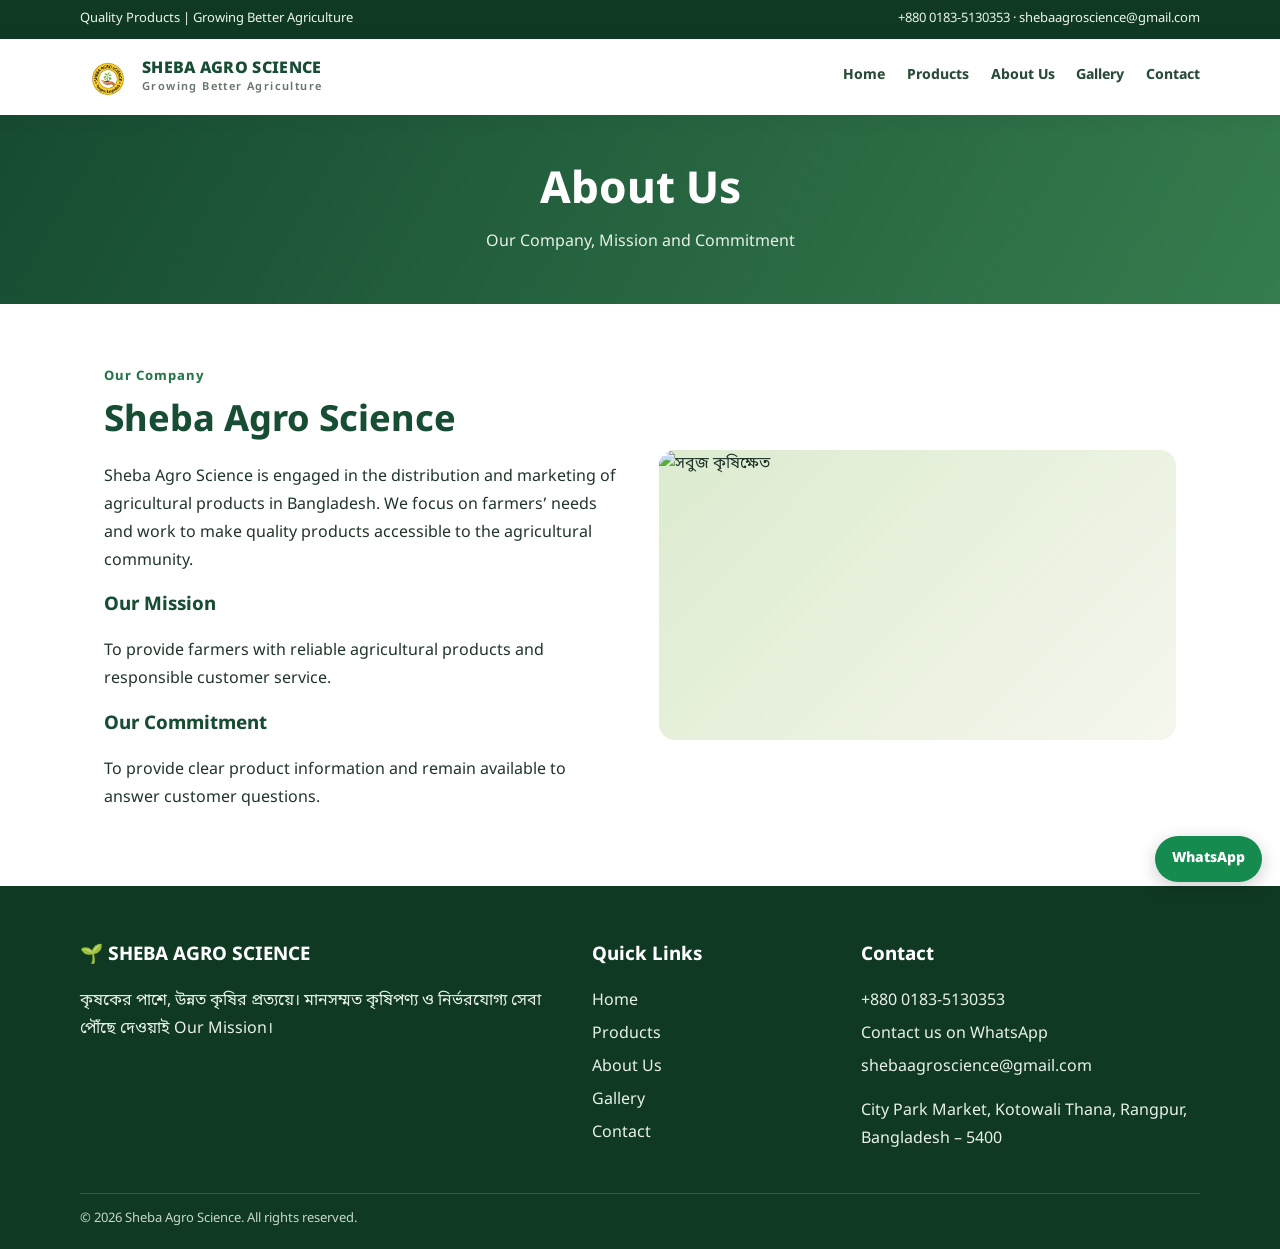
==== commit 0abc3bef: "Add files via upload" ====
--- a/about.html
+++ b/about.html
@@ -1,34 +1,34 @@
 <!doctype html>
-<html lang="bn">
+<html lang="en">
 <head>
 <meta charset="utf-8"><meta name="viewport" content="width=device-width, initial-scale=1">
-<title>আমাদের সম্পর্কে | Sheba Agro Science</title><meta name="description" content="সেবা এগ্রো সায়েন্স সম্পর্কে জানুন।">
+<title>About Us | Sheba Agro Science</title><meta name="description" content="Learn about Sheba Agro Science.">
 <meta name="theme-color" content="#174d32"><link rel="stylesheet" href="style.css">
 </head><body>
 <div class="topbar">
-  <span>সেবা এগ্রো সায়েন্স | কৃষকের পাশে, উন্নত কৃষির প্রত্যয়ে</span>
+  <span>Quality Products | Growing Better Agriculture</span>
   <span><a href="tel:+8801835130353">+880 0183-5130353</a> <span aria-hidden="true">·</span> <a href="mailto:shebaagroscience@gmail.com">shebaagroscience@gmail.com</a></span>
 </div>
 <header class="site-header">
   <a class="brand" href="index.html" aria-label="Sheba Agro Science home">
     <img class="brand-logo" src="sheba-agro-logo.jpg" alt="Sheba Agro Science logo">
-    <span class="brand-name">SHEBA AGRO SCIENCE<small>সেবা এগ্রো সায়েন্স</small></span>
+    <span class="brand-name">SHEBA AGRO SCIENCE<small>Growing Better Agriculture</small></span>
   </a>
-  <nav aria-label="প্রধান মেনু">
-    <a href="index.html">হোম</a><a href="products.html">পণ্য</a><a href="about.html">আমাদের সম্পর্কে</a><a href="gallery.html">গ্যালারি</a><a href="contact.html">যোগাযোগ</a>
+  <nav aria-label="Main navigation">
+    <a href="index.html">Home</a><a href="products.html">Products</a><a href="about.html">About Us</a><a href="gallery.html">Gallery</a><a href="contact.html">Contact</a>
   </nav>
-</header><section class="page-hero"><h1>আমাদের সম্পর্কে</h1><p>আমাদের পরিচয়, লক্ষ্য ও অঙ্গীকার</p></section>
-<main class="wrap split"><div><span class="eyebrow dark">Our Company</span><h2>সেবা এগ্রো সায়েন্স</h2>
-<p>সেবা এগ্রো সায়েন্স বাংলাদেশে কৃষিপণ্য আমদানি ও বাজারজাতকরণের সঙ্গে যুক্ত একটি প্রতিষ্ঠান। কৃষকের চাহিদা ও কৃষির উন্নয়নকে গুরুত্ব দিয়ে মানসম্মত পণ্য পৌঁছে দেওয়ার লক্ষ্যে আমরা কাজ করি।</p>
-<h3>আমাদের লক্ষ্য</h3><p>কৃষকের কাছে নির্ভরযোগ্য কৃষিপণ্য পৌঁছে দেওয়া এবং দায়িত্বশীল সেবা নিশ্চিত করা।</p>
-<h3>আমাদের অঙ্গীকার</h3><p>পণ্যের তথ্য পরিষ্কারভাবে জানানো এবং গ্রাহকের প্রশ্নে যোগাযোগের সুযোগ রাখা।</p></div>
+</header><section class="page-hero"><h1>About Us</h1><p>Our Company, Mission and Commitment</p></section>
+<main class="wrap split"><div><span class="eyebrow dark">Our Company</span><h2>Sheba Agro Science</h2>
+<p>Sheba Agro Science is engaged in the distribution and marketing of agricultural products in Bangladesh. We focus on farmers’ needs and work to make quality products accessible to the agricultural community.</p>
+<h3>Our Mission</h3><p>To provide farmers with reliable agricultural products and responsible customer service.</p>
+<h3>Our Commitment</h3><p>To provide clear product information and remain available to answer customer questions.</p></div>
 <div class="visual"><img src="https://images.unsplash.com/photo-1500382017468-9049fed747ef?auto=format&fit=crop&w=1000&q=85" alt="সবুজ কৃষিক্ষেত" loading="lazy"></div></main>
 <footer class="site-footer">
  <div class="footer-grid">
-  <div><h3>🌱 SHEBA AGRO SCIENCE</h3><p>কৃষকের পাশে, উন্নত কৃষির প্রত্যয়ে। মানসম্মত কৃষিপণ্য ও নির্ভরযোগ্য সেবা পৌঁছে দেওয়াই আমাদের লক্ষ্য।</p></div>
-  <div><h3>দ্রুত লিংক</h3><a href="index.html">হোম</a><a href="products.html">পণ্য</a><a href="about.html">আমাদের সম্পর্কে</a><a href="gallery.html">গ্যালারি</a><a href="contact.html">যোগাযোগ</a></div>
-  <div><h3>যোগাযোগ</h3><a href="tel:+8801835130353">+880 0183-5130353</a><a href="https://wa.me/8801835130353" target="_blank" rel="noopener">WhatsApp-এ যোগাযোগ</a><a href="mailto:shebaagroscience@gmail.com">shebaagroscience@gmail.com</a><p>City Park Market, Kotowali Thana, Rangpur, Bangladesh – 5400</p></div>
+  <div><h3>🌱 SHEBA AGRO SCIENCE</h3><p>কৃষকের পাশে, উন্নত কৃষির প্রত্যয়ে। মানসম্মত কৃষিপণ্য ও নির্ভরযোগ্য সেবা পৌঁছে দেওয়াই Our Mission।</p></div>
+  <div><h3>Quick Links</h3><a href="index.html">Home</a><a href="products.html">Products</a><a href="about.html">About Us</a><a href="gallery.html">Gallery</a><a href="contact.html">Contact</a></div>
+  <div><h3>Contact</h3><a href="tel:+8801835130353">+880 0183-5130353</a><a href="https://wa.me/8801835130353" target="_blank" rel="noopener">Contact us on WhatsApp</a><a href="mailto:shebaagroscience@gmail.com">shebaagroscience@gmail.com</a><p>City Park Market, Kotowali Thana, Rangpur, Bangladesh – 5400</p></div>
  </div>
- <div class="copyright">© <span id="year">2026</span> Sheba Agro Science. সর্বস্বত্ব সংরক্ষিত।</div>
+ <div class="copyright">© <span id="year">2026</span> Sheba Agro Science. All rights reserved.</div>
 </footer>
-<a class="whatsapp-float" href="https://wa.me/8801835130353" target="_blank" rel="noopener" aria-label="WhatsApp-এ যোগাযোগ">WhatsApp</a></body></html>+<a class="whatsapp-float" href="https://wa.me/8801835130353" target="_blank" rel="noopener" aria-label="Contact us on WhatsApp">WhatsApp</a></body></html>
